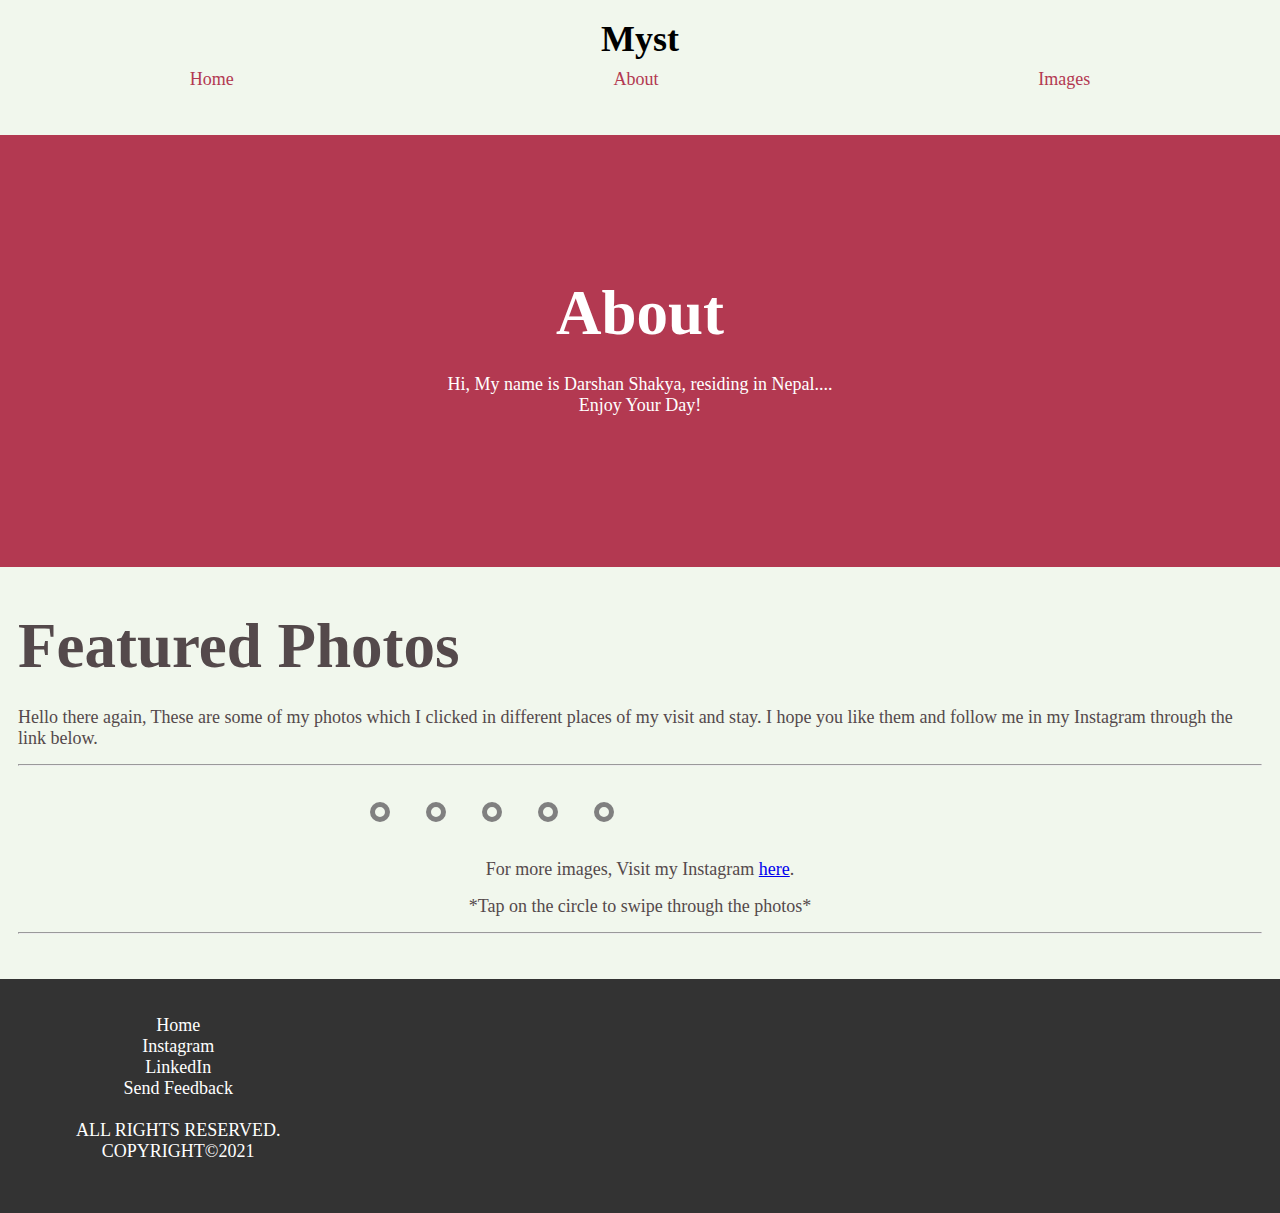
==== index.html @ 130cf73d "Update index.html" ====
<!DOCTYPE html>
<html lang="en">
  <head>
    <meta charset="UTF-8" />
    <meta http-equiv="X-UA-Compatible" content="IE=edge" />
    <meta name="viewport" content="width=device-width, initial-scale=1.0" />
    <title>DS</title>
    <link rel="stylesheet" href="style.css" />
  </head>
  <body>
    <header>
      <h1 class="logo" id="top"><a href="index.html">Myst</a></h1>
      <nav>
        <ul>
          <li><a href="index.html">Home</a></li>
          <li><a href="#link-1">About</a></li>
          <li><a href="#link-2">Images</a></li>
        </ul>
      </nav>
    </header>

    <main>
      <section class="about-us" id="link-1">
        <header class="about-us__intro">
          <h2 class="section-title">About</h2>
        </header>
        <div class="about-us__body">
          <p>
            Hi, My name is Darshan Shakya, residing in Nepal....
            <br />
            Enjoy Your Day!
          </p>
        </div>
      </section>

      <section class="featured-photos" id="link-2">
        <header>
          <h2 class="section-title" id="link-3">Featured Photos</h2>
        </header>
        <p>
          Hello there again, These are some of my photos which I clicked in
          different places of my visit and stay. I hope you like them and follow
          me in my Instagram through the link below.
        </p>
        <hr />
        <br />
        <br />
        <br />
        <!-- image slider start -->
        <div class="slider">
          <div class="slides">
            <!-- radio button start -->
            <input type="radio" name="radio-btn" id="radio1" />
            <input type="radio" name="radio-btn" id="radio2" />
            <input type="radio" name="radio-btn" id="radio3" />
            <input type="radio" name="radio-btn" id="radio4" />
            <input type="radio" name="radio-btn" id="radio5" />

            <!-- radio button end -->
            <!-- slide img start -->
            <div class="slide first">
              <img src="./assets/landscape_3.jpeg" alt="" />
            </div>
            <div class="slide">
              <img src="./assets/moon_1.JPG" alt="" />
            </div>
            <div class="slide">
              <img src="./assets/culture_1.jpeg" alt="" />
            </div>
            <div class="slide">
              <img src="./assets/cat_2.jpeg" alt="" />
            </div>
            <div class="slide">
              <img src="./assets/flower_1.JPG" alt="" />
            </div>

            <!-- slide img end -->

            <!-- manual navigation start -->
            <div class="navigation-manual">
              <label for="radio1" class="manual-btn"></label>
              <label for="radio2" class="manual-btn"></label>
              <label for="radio3" class="manual-btn"></label>
              <label for="radio4" class="manual-btn"></label>
              <label for="radio5" class="manual-btn"></label>
            </div>
            <!-- manual nav stop -->
          </div>
        </div>
        <!-- image slider end -->
        <br />
        <p class="para-link">
          For more images, Visit my Instagram
          <a href="https://www.instagram.com/darshanshakyaz/" target="_blank"
            >here</a
          >.
        </p>
        <p class="para-link">*Tap on the circle to swipe through the photos*</p>
        <hr />
      </section>
      </main>

      <footer>
        <ul class="footer-nav">
          <li><a href="index.html">Home</a></li>
          <li>
            <a href="https://www.instagram.com/darshanshakyaz/" target="_blank"
              >Instagram</a
            >
          </li>
          <li>
            <a href="www.linkedin.com/in/darshan-shakya" target="_blank"
              >LinkedIn</a
            >
          </li>
          <a href="mailto: mail@darshanshakya.com.np">Send Feedback</a>
          <br />
          <br />
          <p>
            ALL RIGHTS RESERVED.
            <br />
            COPYRIGHT&copy;2021
          </p>
        </ul>
      </footer>
    
  </body>
</html>
---- style.css ----
@font-face {
  font-family: "Roboto:ital";
  src: url("https://fonts.googleapis.com/css2?family=Roboto:ital,wght@0,300;1,300&display=swap");
}
@font-face {
  font-family: "Love Ya Like A Sister", cursive;
  src: url("https://fonts.googleapis.com/css2?family=Love+Ya+Like+A+Sister&display=swap");
}
:root {
  --clr-secondary: #e3d081;
  --clr-text: #54494b;
  --clr-primary: #91c7b1;
  --clr-accent: #b33951;
  --clr-background: #f1f7ed;
  --ff-logo: "Love Ya Like A Sister", cursive;
  --ff-all: "Roboto", serif;
}
/* BORDER BOX */
*,
*::before,
*::after {
  box-sizing: inherit;
}

html {
  box-sizing: border-box;
  font-family: "Roboto", serif;
  color: var(--clr-text);
  font-size: 1.125rem;
}

body {
  margin: 0;
  background: var(--clr-background);
}

img {
  display: block;
  max-width: 100%;
}

section {
  padding: 2em 1em;
}

/* Typography */
h1,
h2,
h3,
h4,
p {
  margin: 0;
}

h2,
h3 {
  font-family: var(--ff-all);
  line-height: 0.8;
}

h2 {
  font-size: 3.5rem;
}

p {
  margin-bottom: 0.85em;
}

.logo {
  font-family: var(--ff-logo);
  text-align: center;
}

.logo a {
  text-decoration: none;
  color: black;
}
/* typography end */
/* nav bar */
header {
  padding: 1em 0 2em;
}
nav ul {
  display: flex;
  list-style: none;
  margin: 0;
  padding: 0;
  justify-content: space-around;
}

nav a {
  display: inline-block;
  padding: 0.5em;
  color: var(--clr-accent);
  text-decoration: none;
}

nav a:hover,
nav a:focus {
  color: var(--clr-text);
  text-decoration: underline;
}
/* nav bar end */
/* Homepage styles */
.about-us {
  background-color: var(--clr-accent);
  background-image: url(./assets/mountain_1.jpeg);
  background-blend-mode: multiply;
  background-attachment: fixed;
  background-size: cover;
  color: white;
  text-align: center;
  padding: 15vh 1em;
}

/* Featured Photo */
.featured-photo {
  margin: 0 auto;
  padding: 0;
  max-width: 30rem;
  display: flex;
  justify-content: center;
  align-items: center;
  background: var(--clr-accent);
}

.slider {
  max-width: 30rem;
  margin: 0 auto;
  border-radius: 10px;
  overflow: hidden;
}

.slides {
  width: 500%;
  height: 100%;
  display: flex;
}

.slides input {
  display: none;
}

.slide {
  width: 20%;
  transition: 2s;
}

.slide img {
  max-width: 100%;
}

/* CSS for manual slide */
.navigation-manual {
  position: absolute;
  max-width: 30rem;
  margin-top: -2rem;
  display: flex;
  justify-content: center;
}

.manual-btn {
  border: 5px solid grey;
  padding: 5px;
  border-radius: 10px;
  cursor: pointer;
  transition: 1s;
}

.manual-btn:not(:last-child) {
  margin-right: 2rem;
}

.manual-btn:hover {
  background: white;
}

#radio1:checked ~ .first {
  margin-left: 0%;
}

#radio2:checked ~ .first {
  margin-left: -20%;
}

#radio3:checked ~ .first {
  margin-left: -40%;
}

#radio4:checked ~ .first {
  margin-left: -60%;
}

#radio5:checked ~ .first {
  margin-left: -80%;
}

.para-link {
  text-align: center;
}
/* Featured photo end */
/* Footer */
footer {
  background: #333;
  padding: 1em 2em;
  color: white;
  display: flex;
  text-align: center;
}

footer a {
  color: inherit;
}

.footer-nav {
  list-style: none;
  align-content: center;
}

.footer-nav a {
  padding: 0.75em;
  text-decoration: none;
}

.footer-nav a:hover {
  text-decoration: underline;
}
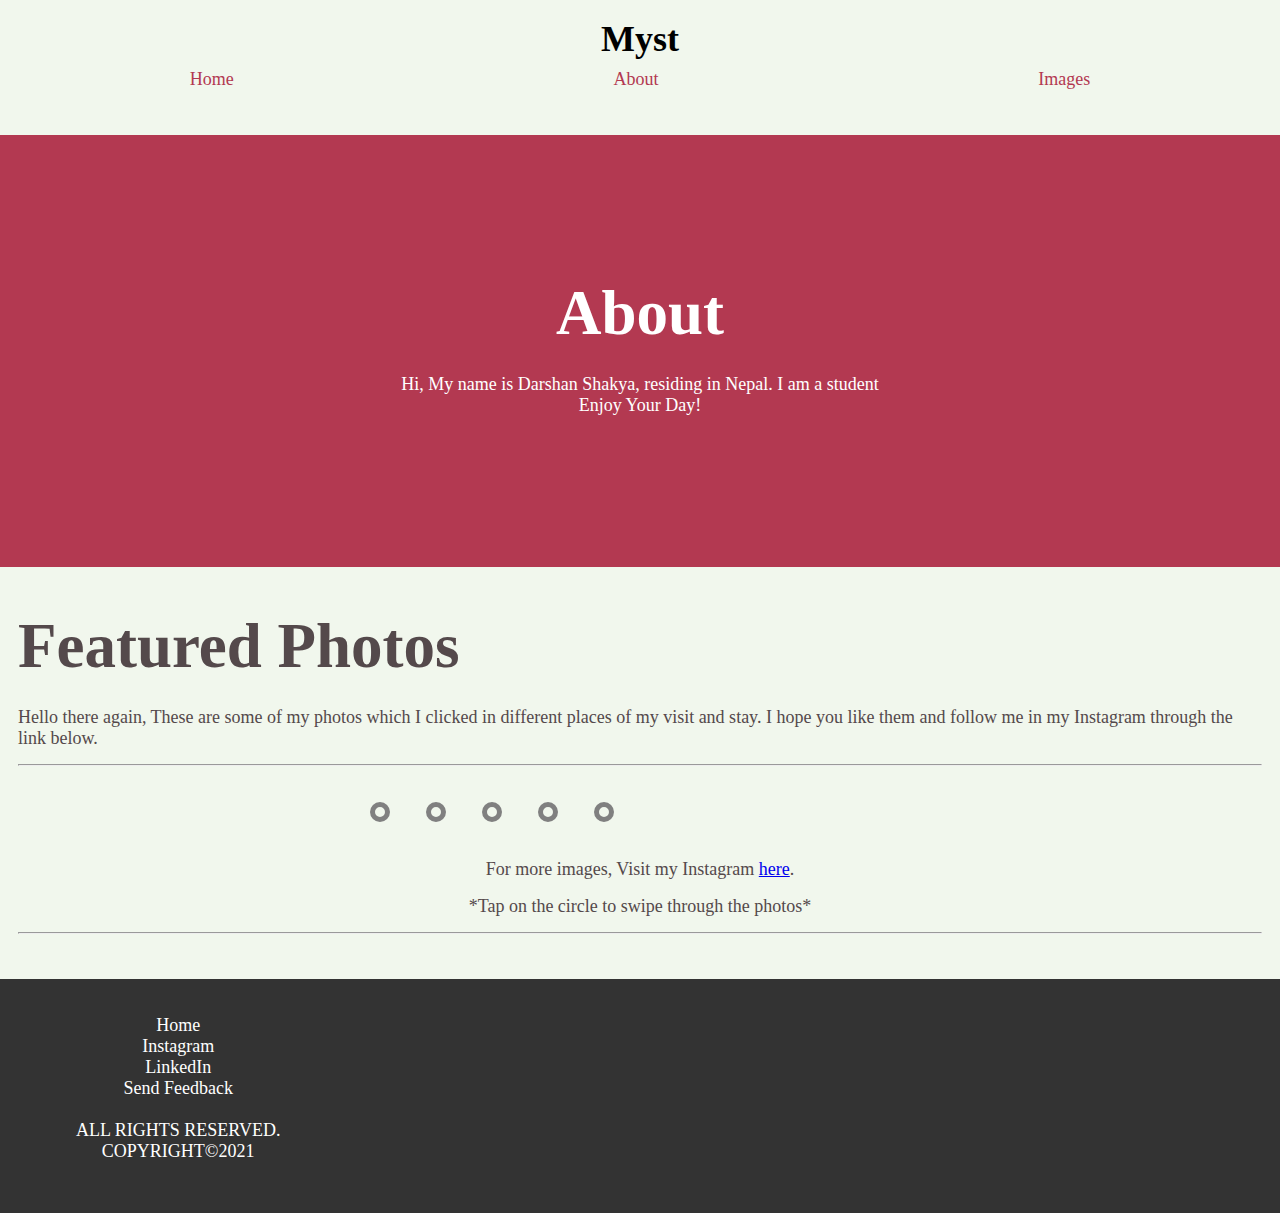
==== commit 77f86b69: "new text2" ====
--- a/index.html
+++ b/index.html
@@ -26,7 +26,7 @@
         </header>
         <div class="about-us__body">
           <p>
-            Hi, My name is Darshan Shakya, residing in Nepal....
+            Hi, My name is Darshan Shakya, residing in Nepal. I am a student
             <br />
             Enjoy Your Day!
           </p>
@@ -98,31 +98,30 @@
         <p class="para-link">*Tap on the circle to swipe through the photos*</p>
         <hr />
       </section>
-      </main>
+    </main>
 
-      <footer>
-        <ul class="footer-nav">
-          <li><a href="index.html">Home</a></li>
-          <li>
-            <a href="https://www.instagram.com/darshanshakyaz/" target="_blank"
-              >Instagram</a
-            >
-          </li>
-          <li>
-            <a href="www.linkedin.com/in/darshan-shakya" target="_blank"
-              >LinkedIn</a
-            >
-          </li>
-          <a href="mailto: mail@darshanshakya.com.np">Send Feedback</a>
+    <footer>
+      <ul class="footer-nav">
+        <li><a href="index.html">Home</a></li>
+        <li>
+          <a href="https://www.instagram.com/darshanshakyaz/" target="_blank"
+            >Instagram</a
+          >
+        </li>
+        <li>
+          <a href="www.linkedin.com/in/darshan-shakya" target="_blank"
+            >LinkedIn</a
+          >
+        </li>
+        <a href="mailto: mail@darshanshakya.com.np">Send Feedback</a>
+        <br />
+        <br />
+        <p>
+          ALL RIGHTS RESERVED.
           <br />
-          <br />
-          <p>
-            ALL RIGHTS RESERVED.
-            <br />
-            COPYRIGHT&copy;2021
-          </p>
-        </ul>
-      </footer>
-    
+          COPYRIGHT&copy;2021
+        </p>
+      </ul>
+    </footer>
   </body>
 </html>
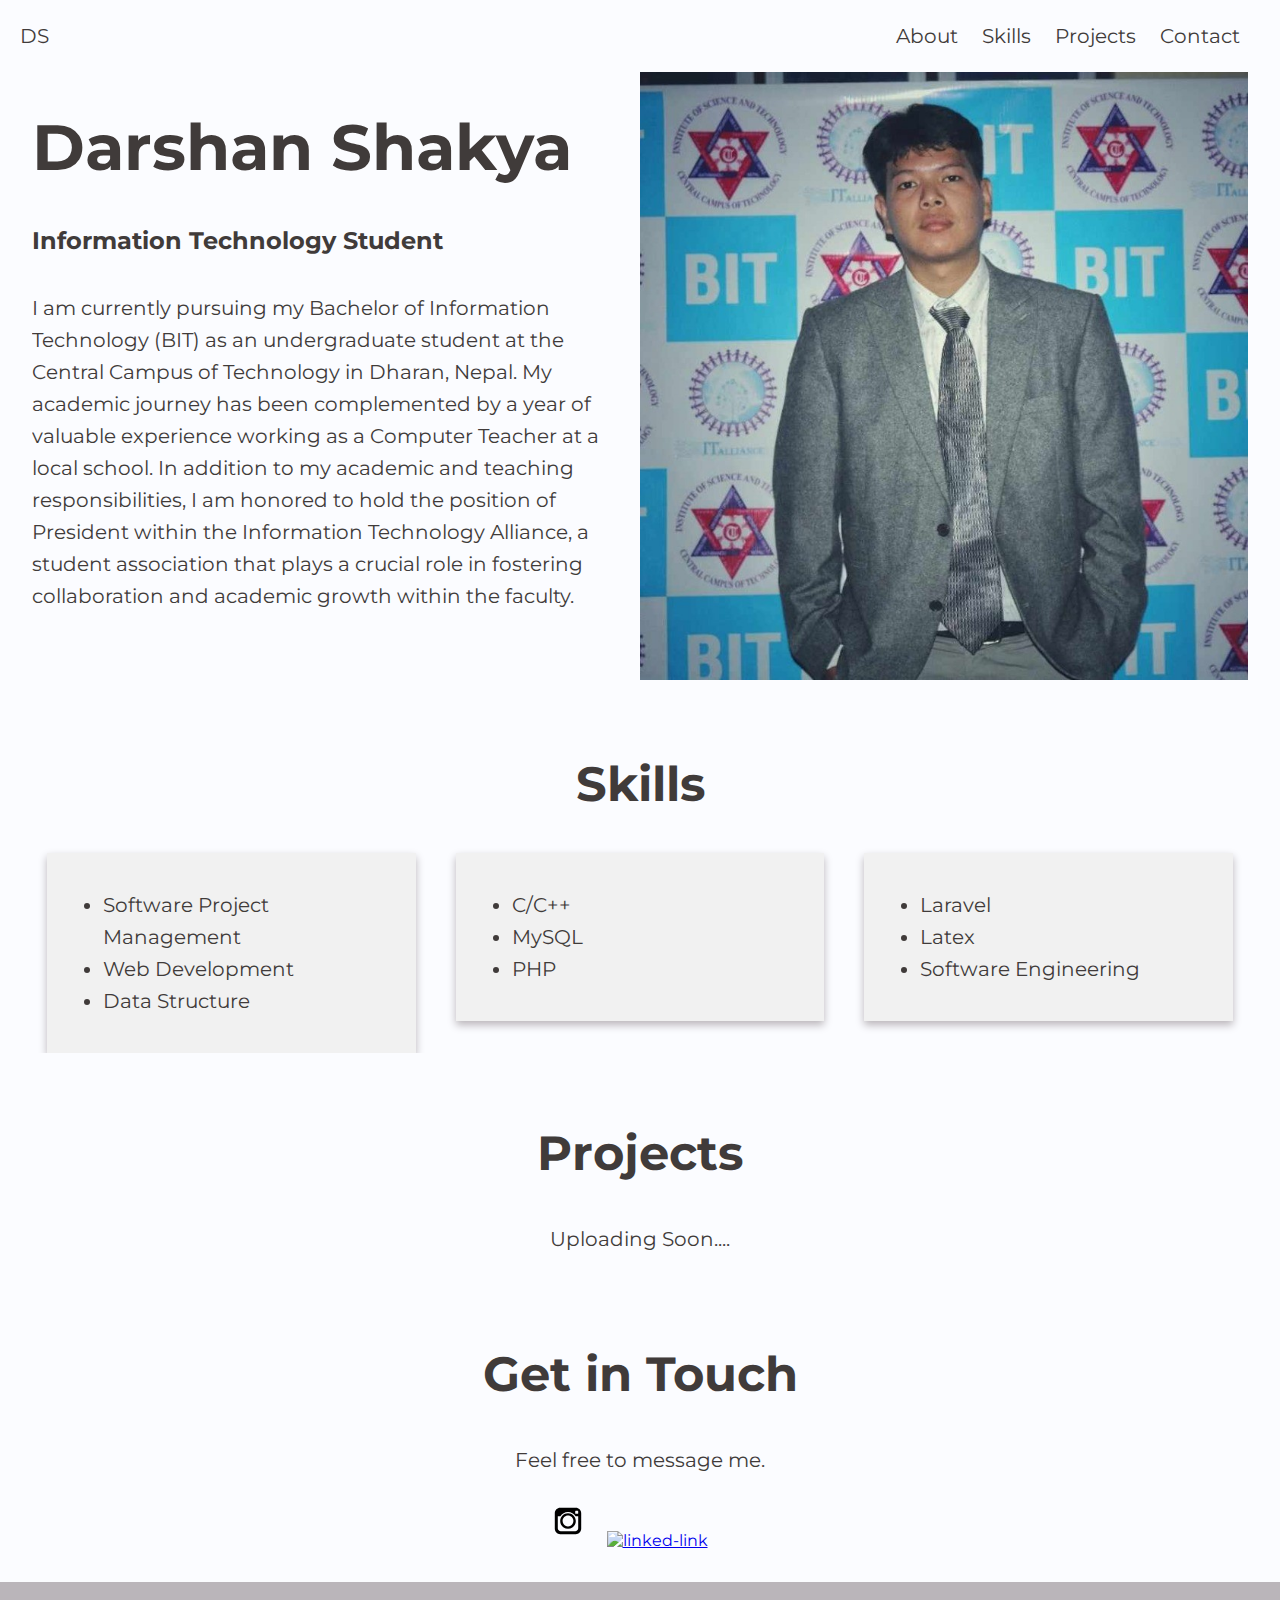
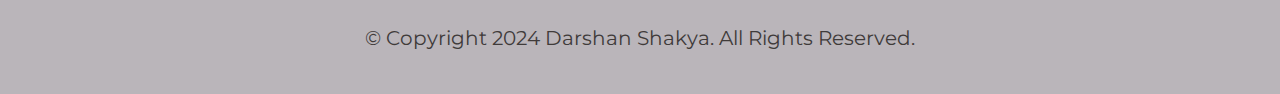
==== commit 9d51af79: "New Design" ====
--- a/index.html
+++ b/index.html
@@ -2,126 +2,110 @@
 <html lang="en">
   <head>
     <meta charset="UTF-8" />
-    <meta http-equiv="X-UA-Compatible" content="IE=edge" />
     <meta name="viewport" content="width=device-width, initial-scale=1.0" />
-    <title>DS</title>
-    <link rel="stylesheet" href="style.css" />
+    <title>Darshan Shakya | IT Student</title>
+    <link rel="stylesheet" href="css/style.css" />
+
+    <link
+      rel="stylesheet"
+      type="text/css"
+      href="https://cdn.jsdelivr.net/gh/devicons/devicon@latest/devicon.min.css"
+    />
   </head>
   <body>
-    <header>
-      <h1 class="logo" id="top"><a href="index.html">Myst</a></h1>
-      <nav>
+    <!-- Navigation Bar -->
+    <nav id="navbar">
+      <div class="nav-left">
         <ul>
-          <li><a href="index.html">Home</a></li>
-          <li><a href="#link-1">About</a></li>
-          <li><a href="#link-2">Images</a></li>
+          <li><a href="" id="logo">DS</a></li>
         </ul>
-      </nav>
-    </header>
+      </div>
+      <div class="nav-right">
+        <ul>
+          <li><a href="">About</a></li>
+          <li><a href="#skills">Skills</a></li>
+          <li><a href="#projects">Projects</a></li>
+          <li><a href="#contact">Contact</a></li>
+        </ul>
+      </div>
+    </nav>
 
-    <main>
-      <section class="about-us" id="link-1">
-        <header class="about-us__intro">
-          <h2 class="section-title">About</h2>
-        </header>
-        <div class="about-us__body">
+    <!-- Hero Section -->
+    <main class="hero-section">
+      <div class="container">
+        <div class="main">
+          <h1>Darshan Shakya</h1>
+          <h4>Information Technology Student</h4>
           <p>
-            Hi, My name is Darshan Shakya, residing in Nepal. I am a student
-            <br />
-            Enjoy Your Day!
+            I am currently pursuing my Bachelor of Information Technology (BIT)
+            as an undergraduate student at the Central Campus of Technology in
+            Dharan, Nepal. My academic journey has been complemented by a year
+            of valuable experience working as a Computer Teacher at a local
+            school. In addition to my academic and teaching responsibilities, I
+            am honored to hold the position of President within the Information
+            Technology Alliance, a student association that plays a crucial role
+            in fostering collaboration and academic growth within the faculty.
           </p>
         </div>
-      </section>
-
-      <section class="featured-photos" id="link-2">
-        <header>
-          <h2 class="section-title" id="link-3">Featured Photos</h2>
-        </header>
-        <p>
-          Hello there again, These are some of my photos which I clicked in
-          different places of my visit and stay. I hope you like them and follow
-          me in my Instagram through the link below.
-        </p>
-        <hr />
-        <br />
-        <br />
-        <br />
-        <!-- image slider start -->
-        <div class="slider">
-          <div class="slides">
-            <!-- radio button start -->
-            <input type="radio" name="radio-btn" id="radio1" />
-            <input type="radio" name="radio-btn" id="radio2" />
-            <input type="radio" name="radio-btn" id="radio3" />
-            <input type="radio" name="radio-btn" id="radio4" />
-            <input type="radio" name="radio-btn" id="radio5" />
-
-            <!-- radio button end -->
-            <!-- slide img start -->
-            <div class="slide first">
-              <img src="./assets/landscape_3.jpeg" alt="" />
-            </div>
-            <div class="slide">
-              <img src="./assets/moon_1.JPG" alt="" />
-            </div>
-            <div class="slide">
-              <img src="./assets/culture_1.jpeg" alt="" />
-            </div>
-            <div class="slide">
-              <img src="./assets/cat_2.jpeg" alt="" />
-            </div>
-            <div class="slide">
-              <img src="./assets/flower_1.JPG" alt="" />
-            </div>
-
-            <!-- slide img end -->
-
-            <!-- manual navigation start -->
-            <div class="navigation-manual">
-              <label for="radio1" class="manual-btn"></label>
-              <label for="radio2" class="manual-btn"></label>
-              <label for="radio3" class="manual-btn"></label>
-              <label for="radio4" class="manual-btn"></label>
-              <label for="radio5" class="manual-btn"></label>
-            </div>
-            <!-- manual nav stop -->
+        <div class="aside"><img src="img/darshan.jpeg" alt="" srcset="" /></div>
+      </div>
+    </main>
+    <!-- Skills Section -->
+    <div id="skills" class="skills-section container">
+      <h2>Skills</h2>
+      <div class="row">
+        <div class="column">
+          <div class="card">
+            <ul>
+              <li>Software Project Management</li>
+              <li>Web Development</li>
+              <li>Data Structure</li>
+            </ul>
           </div>
         </div>
-        <!-- image slider end -->
-        <br />
-        <p class="para-link">
-          For more images, Visit my Instagram
-          <a href="https://www.instagram.com/darshanshakyaz/" target="_blank"
-            >here</a
-          >.
-        </p>
-        <p class="para-link">*Tap on the circle to swipe through the photos*</p>
-        <hr />
-      </section>
-    </main>
 
-    <footer>
-      <ul class="footer-nav">
-        <li><a href="index.html">Home</a></li>
-        <li>
-          <a href="https://www.instagram.com/darshanshakyaz/" target="_blank"
-            >Instagram</a
-          >
-        </li>
-        <li>
-          <a href="www.linkedin.com/in/darshan-shakya" target="_blank"
-            >LinkedIn</a
-          >
-        </li>
-        <a href="mailto: mail@darshanshakya.com.np">Send Feedback</a>
-        <br />
-        <br />
-        <p>
-          ALL RIGHTS RESERVED.
-          <br />
-          COPYRIGHT&copy;2021
-        </p>
-      </ul>
+        <div class="column">
+          <div class="card">
+            <ul>
+              <li>C/C++</li>
+              <li>MySQL</li>
+              <li>PHP</li>
+            </ul>
+          </div>
+        </div>
+        <div class="column">
+          <div class="card">
+            <ul>
+              <li>Laravel</li>
+              <li>Latex</li>
+              <li>Software Engineering</li>
+            </ul>
+          </div>
+        </div>
+      </div>
+    </div>
+    <!-- Projects -->
+    <div id="projects" class="project-section container">
+      <h2>Projects</h2>
+      <p>Uploading Soon....</p>
+    </div>
+    <!-- Contact Section -->
+    <div id="contact" class="contact-section container">
+      <h2>Get in Touch</h2>
+      <p>Feel free to message me.</p>
+      <a href="https://www.instagram.com/darshanshakyaz/"
+        ><img src="img/icons8-instagram-old.svg" alt="instagram-link"
+      /></a>
+
+      <a href="https://www.linkedin.com/in/darshanshakyaz"
+        ><img
+          src="https://cdn.jsdelivr.net/gh/devicons/devicon@latest/icons/linkedin/linkedin-plain.svg"
+          alt="linked-link"
+      /></a>
+    </div>
+    <!-- footer -->
+    <footer id="main-footer">
+      <p>&copy; Copyright 2024 Darshan Shakya. All Rights Reserved.</p>
     </footer>
   </body>
 </html>
--- a/css/style.css
+++ b/css/style.css
@@ -0,0 +1,188 @@
+@import url("https://fonts.googleapis.com/css2?family=Montserrat:ital,wght@0,100..900;1,100..900&display=swap");
+
+:root {
+  /* colors */
+  --primary: #fbfcff;
+  --secondary: #403b3a;
+  --accent: #bab5ba;
+
+  --ff: "Montserrat", sans-serif;
+  --h1: bold 4rem/1em var(--ff);
+  --h2: bold 3rem/1.2em var(--ff);
+  --h3: bold 2.25rem/1.2em var(--ff);
+  --h4: bold 1.5rem/1.6em var(--ff);
+  --big: 1.25rem/1.6em var(--ff);
+  --p: 1.25rem/1.6em var(--ff);
+  --small: 0.75rem/2em var(--ff);
+}
+
+* {
+  box-sizing: border-box;
+}
+
+body {
+  margin: 0;
+  font-family: var(--ff);
+  text-wrap: balance;
+  background: var(--primary);
+  color: var(--secondary);
+}
+
+h1 {
+  font: var(--h1);
+}
+h2 {
+  font: var(--h2);
+}
+h3 {
+  font: var(--h3);
+}
+h4 {
+  font: var(--h4);
+}
+.big {
+  font: var(--big);
+}
+p {
+  font: var(--p);
+}
+.small {
+  font: var(--small);
+}
+
+.container {
+  margin: 2rem;
+  overflow: hidden;
+}
+
+/* Nav Bar */
+#navbar {
+  padding: 20px;
+}
+
+#navbar ul {
+  margin: 0;
+  padding: 0;
+  list-style: none;
+}
+
+#navbar li {
+  display: inline;
+}
+
+#navbar a {
+  color: var(--secondary);
+  text-decoration: none;
+  font: var(--big);
+  padding-right: 20px;
+}
+
+.nav-left {
+  display: inline;
+  float: left;
+}
+
+.nav-right {
+  display: inline;
+  float: right;
+}
+
+/* Hero Section */
+.main {
+  float: left;
+  width: 50%;
+  color: var(--secondary);
+}
+
+.main h1 {
+  padding-right: 20px;
+}
+
+.main h4 {
+  padding-right: 20px;
+}
+
+.main p {
+  padding-right: 20px;
+}
+
+.aside {
+  float: right;
+  width: 50%;
+}
+
+.aside img {
+  max-width: 100%;
+  height: auto;
+}
+/* Skills */
+.skills-section {
+  text-align: center;
+}
+
+.column {
+  float: left;
+  width: 33.33%;
+  padding: 0 20px;
+}
+
+.row {
+  margin: 0 -5px;
+}
+
+.row:after {
+  content: "";
+  display: table;
+  clear: both;
+}
+
+.card {
+  box-shadow: 0 4px 8px 0 var(--accent);
+  padding: 16px;
+  text-align: left;
+  background-color: #f1f1f1;
+  font: var(--p);
+}
+/* Project */
+.project-section {
+  text-align: center;
+}
+
+/* Contact */
+.contact-section {
+  text-align: center;
+}
+
+.contact-section img {
+  width: 50px;
+  height: 50px;
+  padding-right: 20px;
+}
+/* Footer */
+#main-footer {
+  background-color: var(--accent);
+  color: var(--secondary);
+  padding: 20px;
+}
+
+#main-footer p {
+  text-align: center;
+}
+
+@media (max-width: 600px) {
+  .main {
+    width: 100%;
+    float: none;
+  }
+
+  .aside {
+    width: 100%;
+    float: none;
+  }
+
+  .column {
+    width: 100%;
+    display: block;
+    margin-bottom: 20px;
+  }
+}
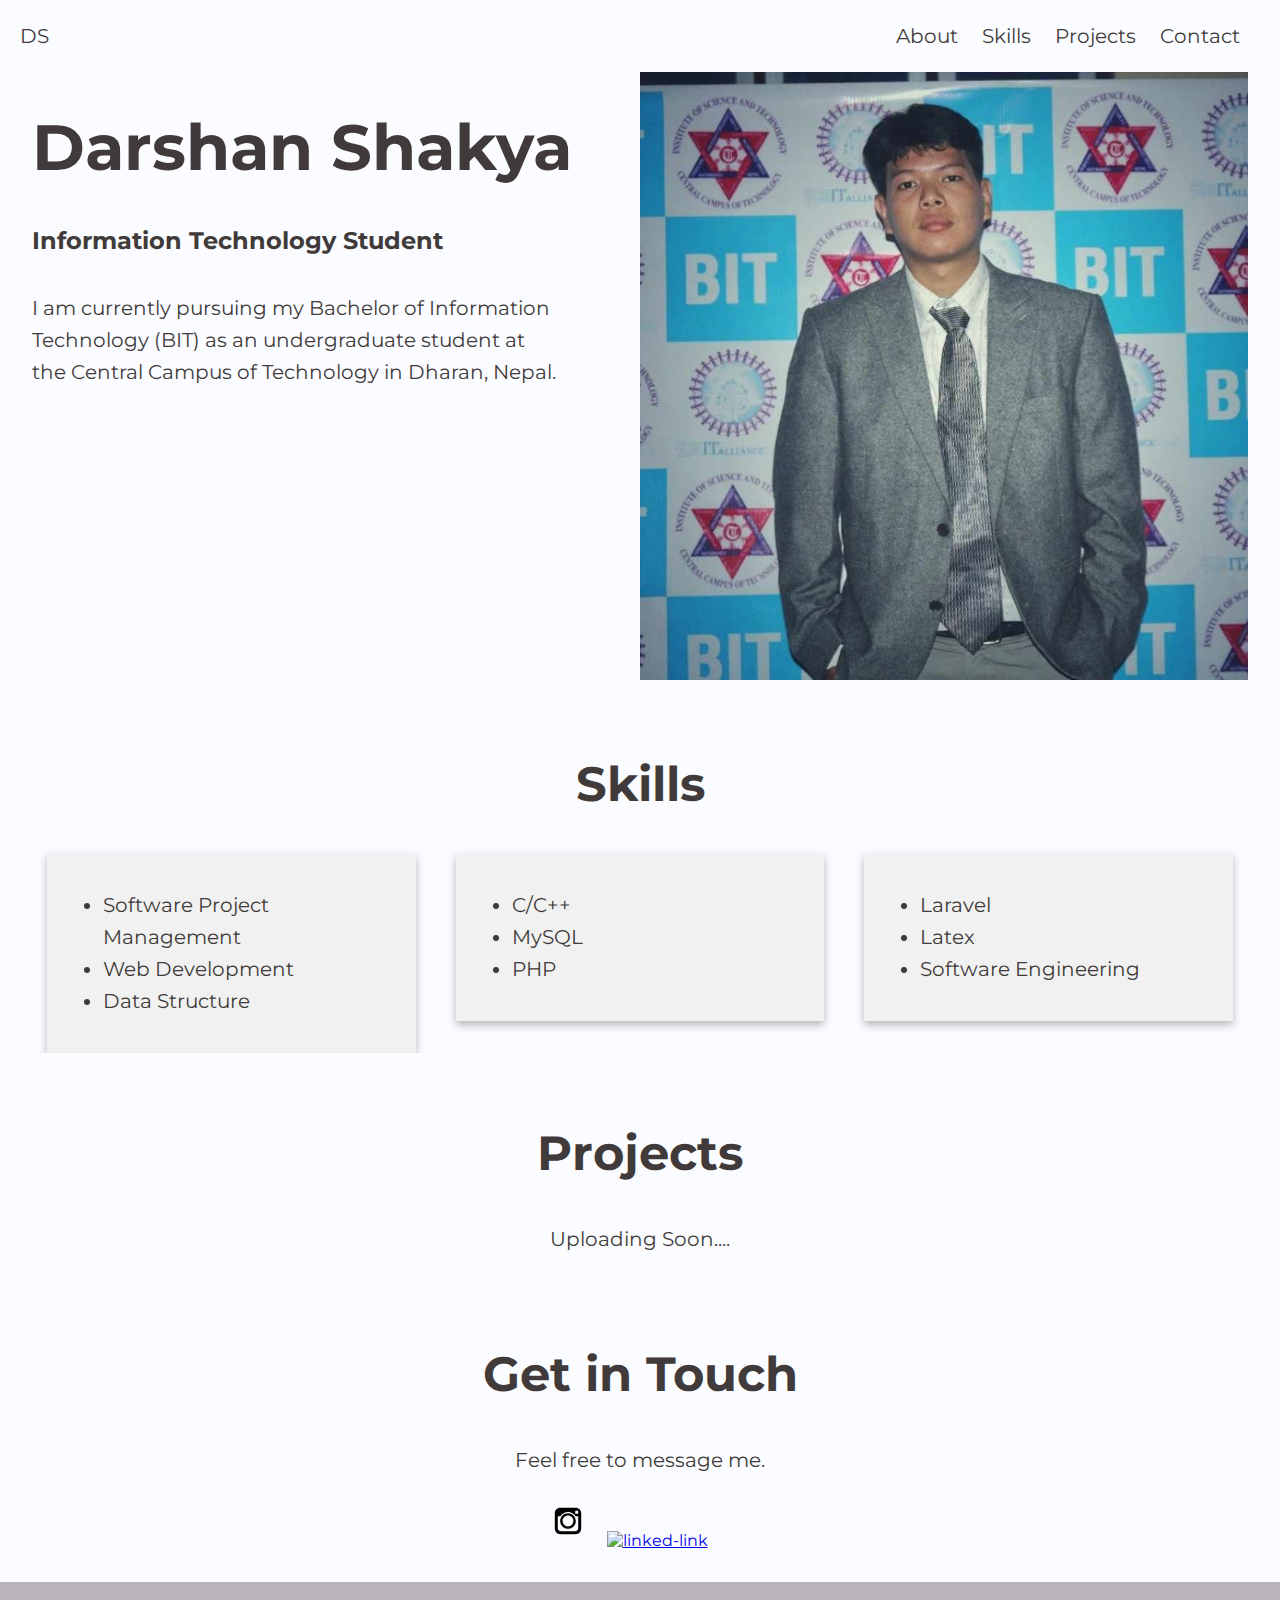
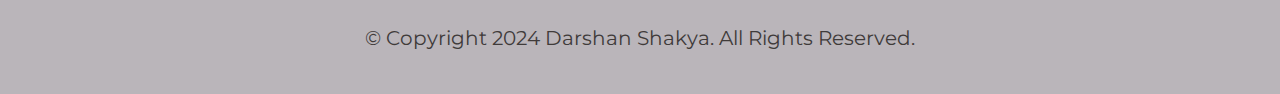
==== commit 0799554b: "Adding about page" ====
--- a/index.html
+++ b/index.html
@@ -22,7 +22,7 @@
       </div>
       <div class="nav-right">
         <ul>
-          <li><a href="">About</a></li>
+          <li><a href="about.html">About</a></li>
           <li><a href="#skills">Skills</a></li>
           <li><a href="#projects">Projects</a></li>
           <li><a href="#contact">Contact</a></li>
@@ -39,12 +39,7 @@
           <p>
             I am currently pursuing my Bachelor of Information Technology (BIT)
             as an undergraduate student at the Central Campus of Technology in
-            Dharan, Nepal. My academic journey has been complemented by a year
-            of valuable experience working as a Computer Teacher at a local
-            school. In addition to my academic and teaching responsibilities, I
-            am honored to hold the position of President within the Information
-            Technology Alliance, a student association that plays a crucial role
-            in fostering collaboration and academic growth within the faculty.
+            Dharan, Nepal.
           </p>
         </div>
         <div class="aside"><img src="img/darshan.jpeg" alt="" srcset="" /></div>
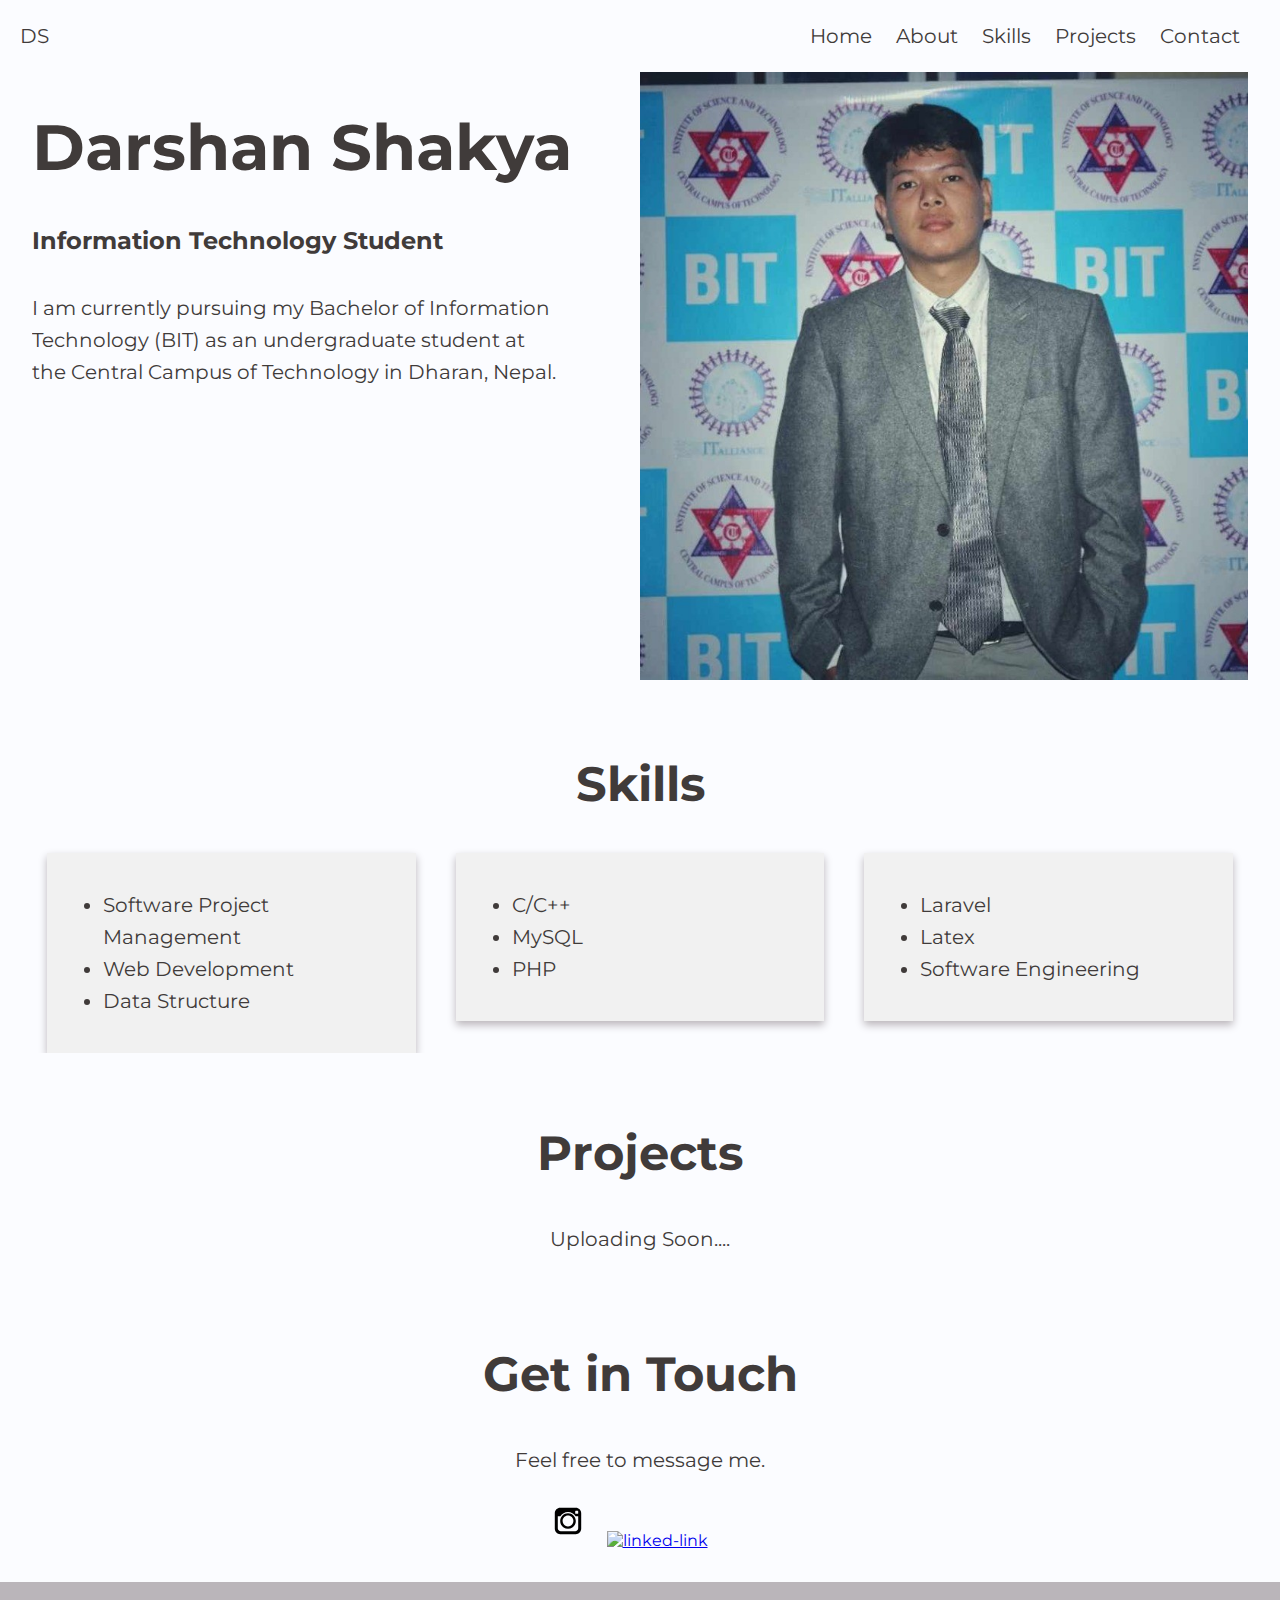
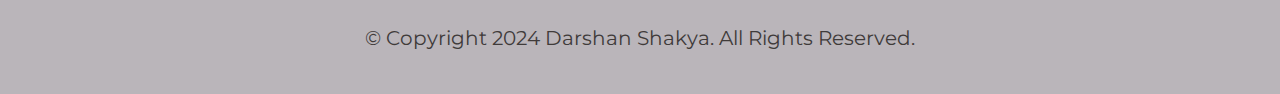
==== commit c341fffc: "Adding functionality" ====
--- a/index.html
+++ b/index.html
@@ -17,11 +17,12 @@
     <nav id="navbar">
       <div class="nav-left">
         <ul>
-          <li><a href="" id="logo">DS</a></li>
+          <li><a href="#" id="logo">DS</a></li>
         </ul>
       </div>
       <div class="nav-right">
         <ul>
+          <li><a href="index.html#">Home</a></li>
           <li><a href="about.html">About</a></li>
           <li><a href="#skills">Skills</a></li>
           <li><a href="#projects">Projects</a></li>
@@ -31,7 +32,7 @@
     </nav>
 
     <!-- Hero Section -->
-    <main class="hero-section">
+    <main class="hero-section" id="main">
       <div class="container">
         <div class="main">
           <h1>Darshan Shakya</h1>
